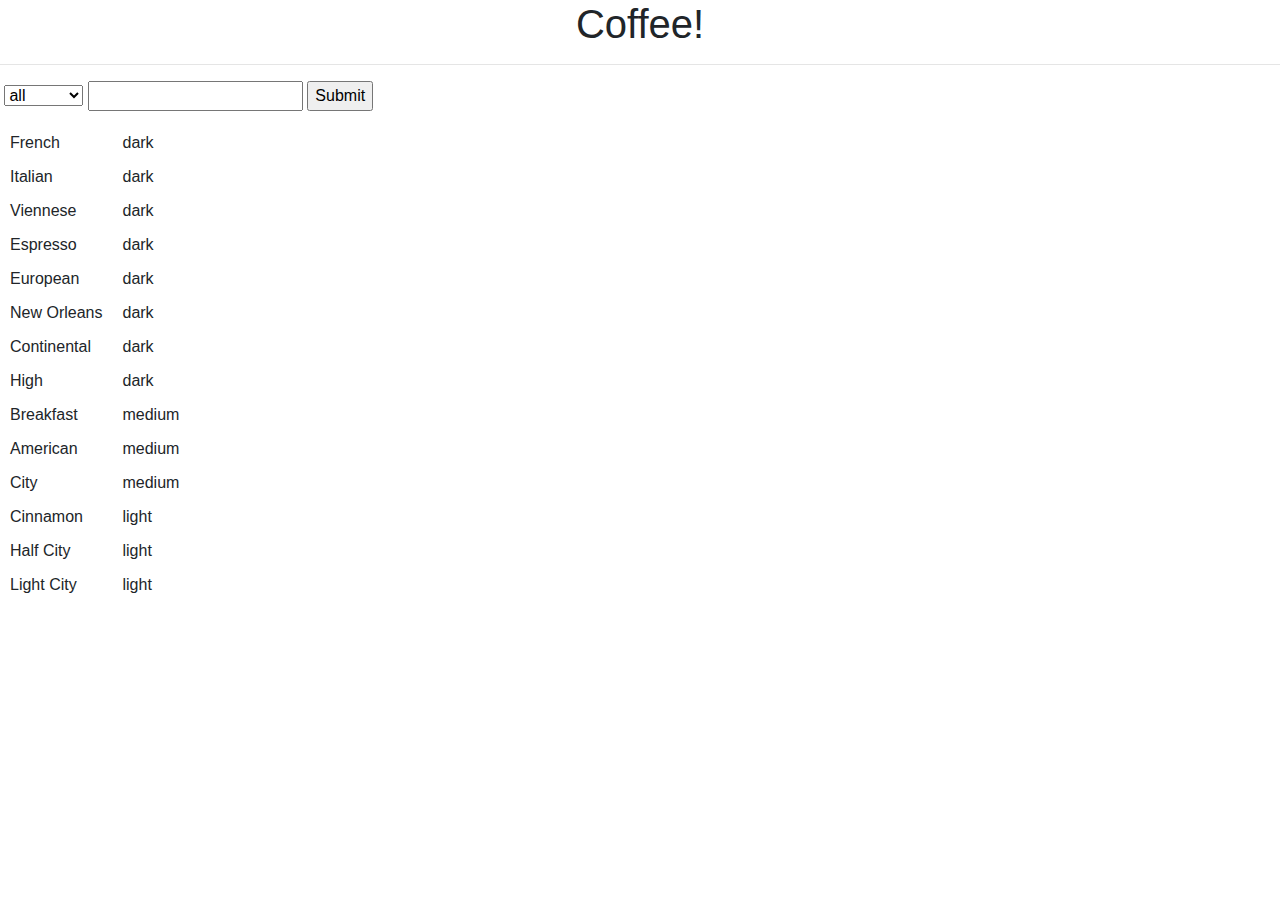
==== index.html @ bfeeac18 "added searchbar" ====
<!DOCTYPE html>
<html lang="en">
<head>
    <meta charset="UTF-8">
    <title>Coffee</title>
    <link rel="stylesheet" href="https://maxcdn.bootstrapcdn.com/bootstrap/4.0.0/css/bootstrap.min.css" integrity="sha384-Gn5384xqQ1aoWXA+058RXPxPg6fy4IWvTNh0E263XmFcJlSAwiGgFAW/dAiS6JXm" crossorigin="anonymous" />
    <link rel="stylesheet" href="style.css">
</head>
<body>
<h1 class="centerText">Coffee!</h1>
<hr>

<form>
    <label for="roast-selection"></label>
    <select id="roast-selection">
        <option>all</option>
        <option>light</option>
        <option>medium</option>
        <option>dark</option>
    </select>
    <input id="coffeeName" type="text" placeholder="">
    <input id="submit" type="submit" />
</form>

<table>
    <thead>
    <tr>
        <!--&lt;!&ndash;<th>ID</th>&ndash;&gt;-->
        <!--<th>NAME</th>-->
        <!--<th>ROAST</th>-->
    </tr>
    </thead>
    <tbody id="coffees"></tbody>
</table>

<script src="main.js"></script>
<script src="https://code.jquery.com/jquery-3.2.1.slim.min.js" integrity="sha384-KJ3o2DKtIkvYIK3UENzmM7KCkRr/rE9/Qpg6aAZGJwFDMVNA/GpGFF93hXpG5KkN" crossorigin="anonymous"></script>
<script src="https://cdnjs.cloudflare.com/ajax/libs/popper.js/1.12.9/umd/popper.min.js" integrity="sha384-ApNbgh9B+Y1QKtv3Rn7W3mgPxhU9K/ScQsAP7hUibX39j7fakFPskvXusvfa0b4Q" crossorigin="anonymous"></script>
<script src="https://maxcdn.bootstrapcdn.com/bootstrap/4.0.0/js/bootstrap.min.js" integrity="sha384-JZR6Spejh4U02d8jOt6vLEHfe/JQGiRRSQQxSfFWpi1MquVdAyjUar5+76PVCmYl" crossorigin="anonymous"></script>
</body>
</html>
---- style.css ----
table {
    border-collapse: collapse;
    margin: 15px 0;
}

td, th {
    /*border: 1px solid black;*/
    padding: 5px 10px;
}
.centerText{text-align: center;}
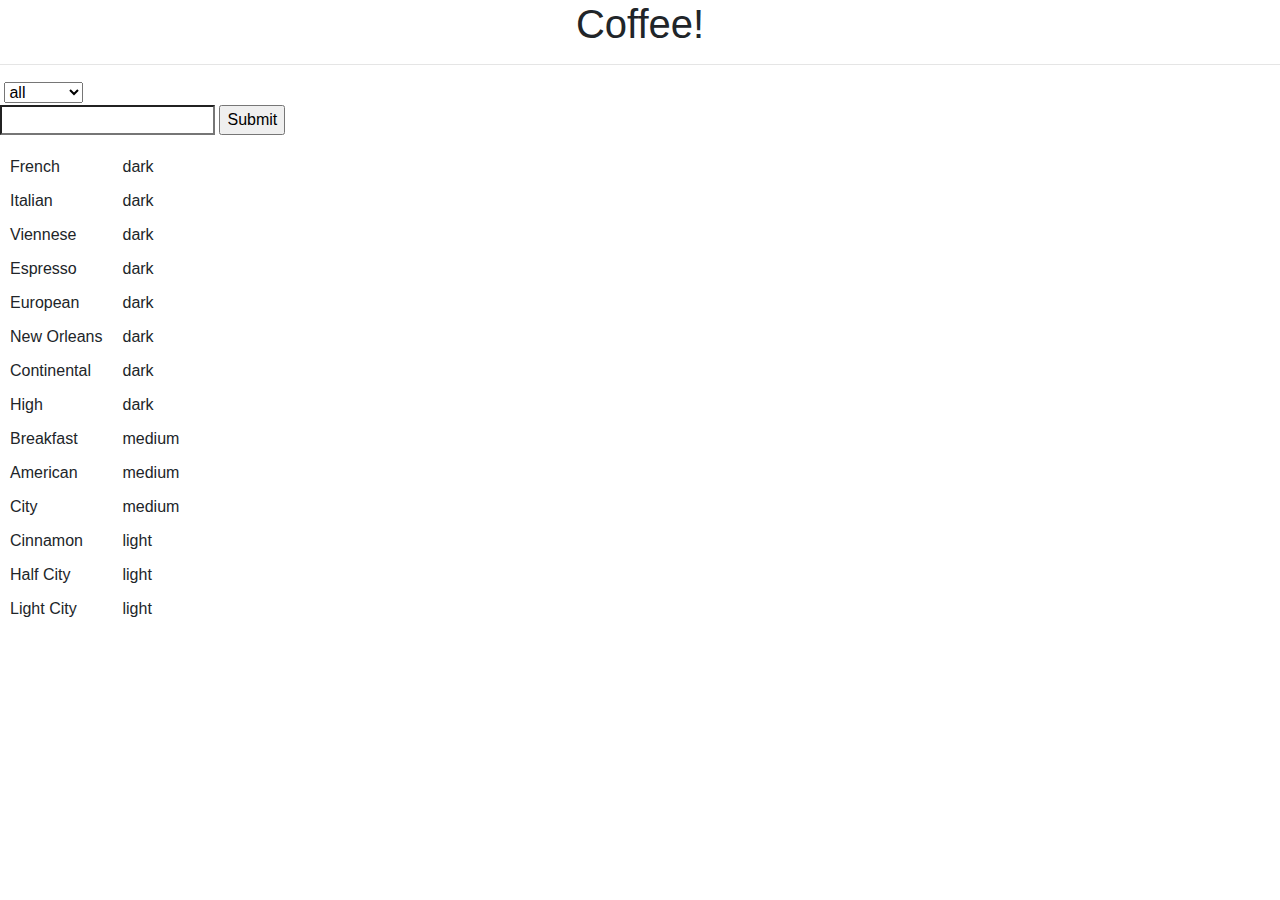
==== commit 9c612390: "JS corrected" ====
--- a/index.html
+++ b/index.html
@@ -18,9 +18,10 @@
         <option>medium</option>
         <option>dark</option>
     </select>
-    <input id="coffeeName" type="text" placeholder="">
-    <input id="submit" type="submit" />
 </form>
+
+<input id="coffeeName" type="search" placeholder="">
+<input id="submit" type="submit"/>
 
 <table>
     <thead>
@@ -38,4 +39,4 @@
 <script src="https://cdnjs.cloudflare.com/ajax/libs/popper.js/1.12.9/umd/popper.min.js" integrity="sha384-ApNbgh9B+Y1QKtv3Rn7W3mgPxhU9K/ScQsAP7hUibX39j7fakFPskvXusvfa0b4Q" crossorigin="anonymous"></script>
 <script src="https://maxcdn.bootstrapcdn.com/bootstrap/4.0.0/js/bootstrap.min.js" integrity="sha384-JZR6Spejh4U02d8jOt6vLEHfe/JQGiRRSQQxSfFWpi1MquVdAyjUar5+76PVCmYl" crossorigin="anonymous"></script>
 </body>
-</html>
+</html>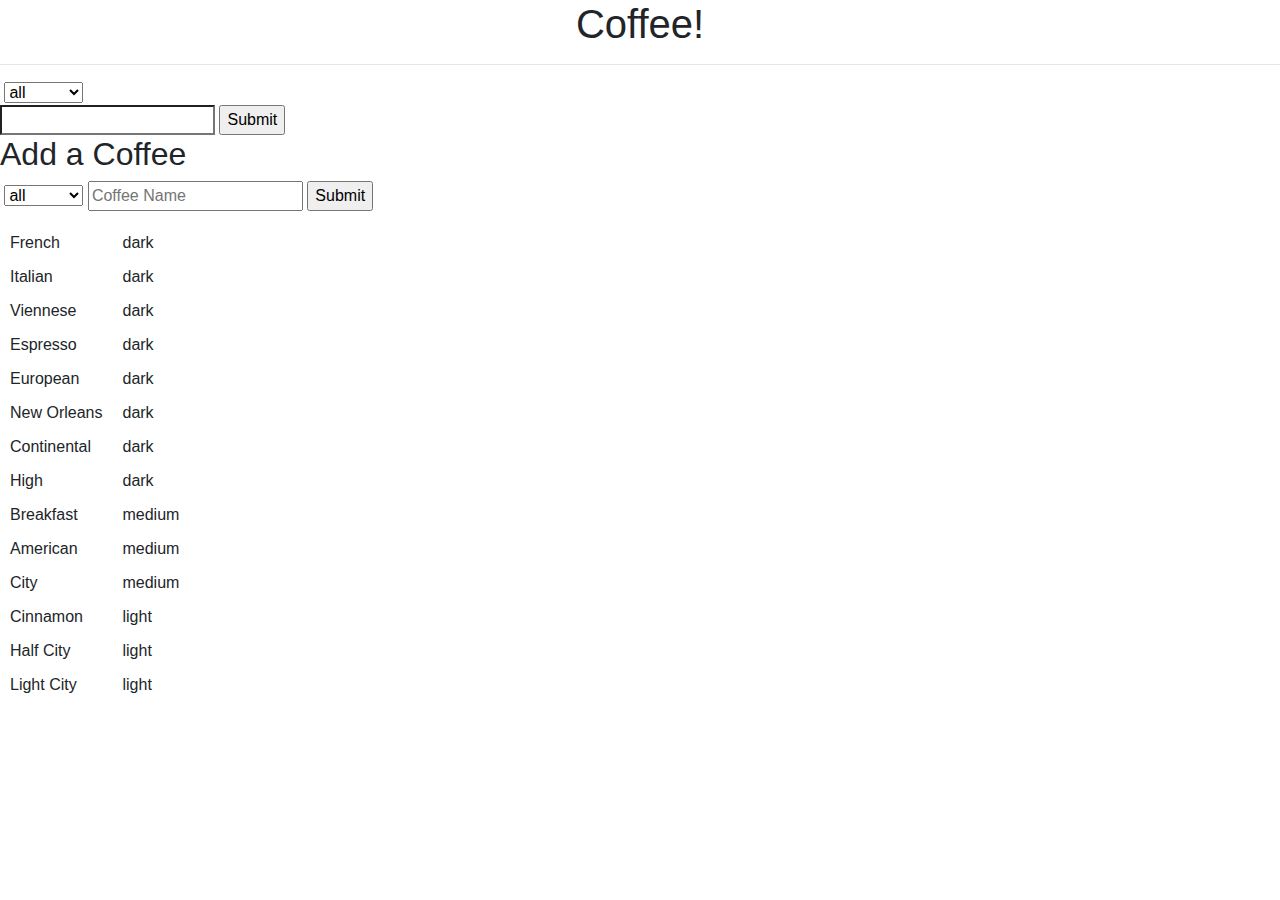
==== commit 50b28851: "made it non case sensitive" ====
--- a/index.html
+++ b/index.html
@@ -23,14 +23,20 @@
 <input id="coffeeName" type="search" placeholder="">
 <input id="submit" type="submit"/>
 
+<h2> Add a Coffee</h2>
+<form>
+    <label for="roast-selection"></label>
+    <select id="create-roast-selection">
+        <option>all</option>
+        <option>light</option>
+        <option>medium</option>
+        <option>dark</option>
+    </select>
+    <input id="create-coffeeName" type="text" placeholder="Coffee Name">
+    <input id="create-submit" type="submit" />
+</form>
+
 <table>
-    <thead>
-    <tr>
-        <!--&lt;!&ndash;<th>ID</th>&ndash;&gt;-->
-        <!--<th>NAME</th>-->
-        <!--<th>ROAST</th>-->
-    </tr>
-    </thead>
     <tbody id="coffees"></tbody>
 </table>
 
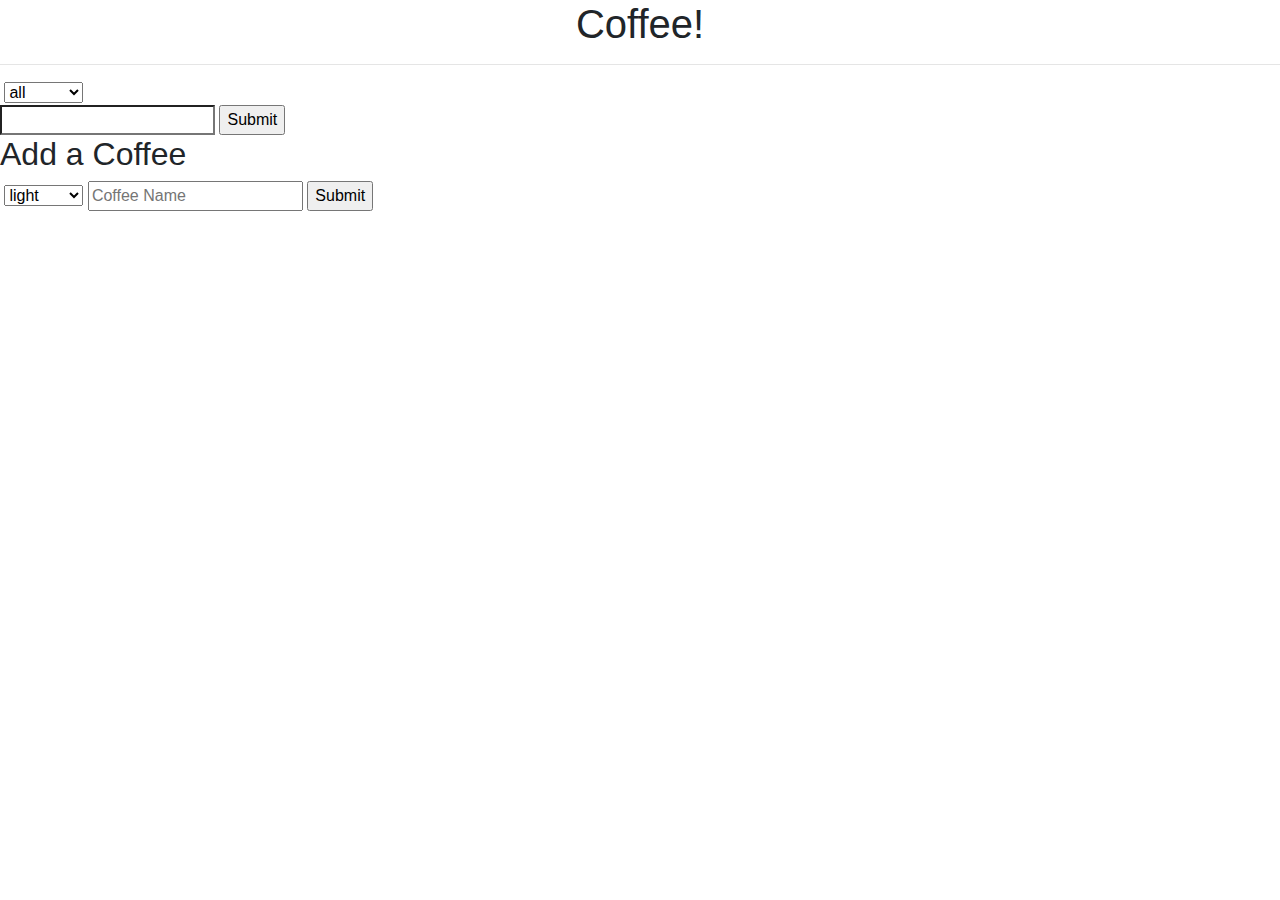
==== commit 5fb9af85: "Completed functionality need purty!!!" ====
--- a/index.html
+++ b/index.html
@@ -26,23 +26,22 @@
 <h2> Add a Coffee</h2>
 <form>
     <label for="roast-selection"></label>
-    <select id="create-roast-selection">
-        <option>all</option>
+    <select id="createRoastSelection">
         <option>light</option>
         <option>medium</option>
         <option>dark</option>
     </select>
-    <input id="create-coffeeName" type="text" placeholder="Coffee Name">
-    <input id="create-submit" type="submit" />
+    <input id="createCoffeeName" type="text" placeholder="Coffee Name">
+    <input id="createSubmit" type="submit" />
 </form>
 
 <table>
     <tbody id="coffees"></tbody>
 </table>
 
-<script src="main.js"></script>
+<script src="practice-main.js"></script>
 <script src="https://code.jquery.com/jquery-3.2.1.slim.min.js" integrity="sha384-KJ3o2DKtIkvYIK3UENzmM7KCkRr/rE9/Qpg6aAZGJwFDMVNA/GpGFF93hXpG5KkN" crossorigin="anonymous"></script>
 <script src="https://cdnjs.cloudflare.com/ajax/libs/popper.js/1.12.9/umd/popper.min.js" integrity="sha384-ApNbgh9B+Y1QKtv3Rn7W3mgPxhU9K/ScQsAP7hUibX39j7fakFPskvXusvfa0b4Q" crossorigin="anonymous"></script>
 <script src="https://maxcdn.bootstrapcdn.com/bootstrap/4.0.0/js/bootstrap.min.js" integrity="sha384-JZR6Spejh4U02d8jOt6vLEHfe/JQGiRRSQQxSfFWpi1MquVdAyjUar5+76PVCmYl" crossorigin="anonymous"></script>
 </body>
-</html>+</html>
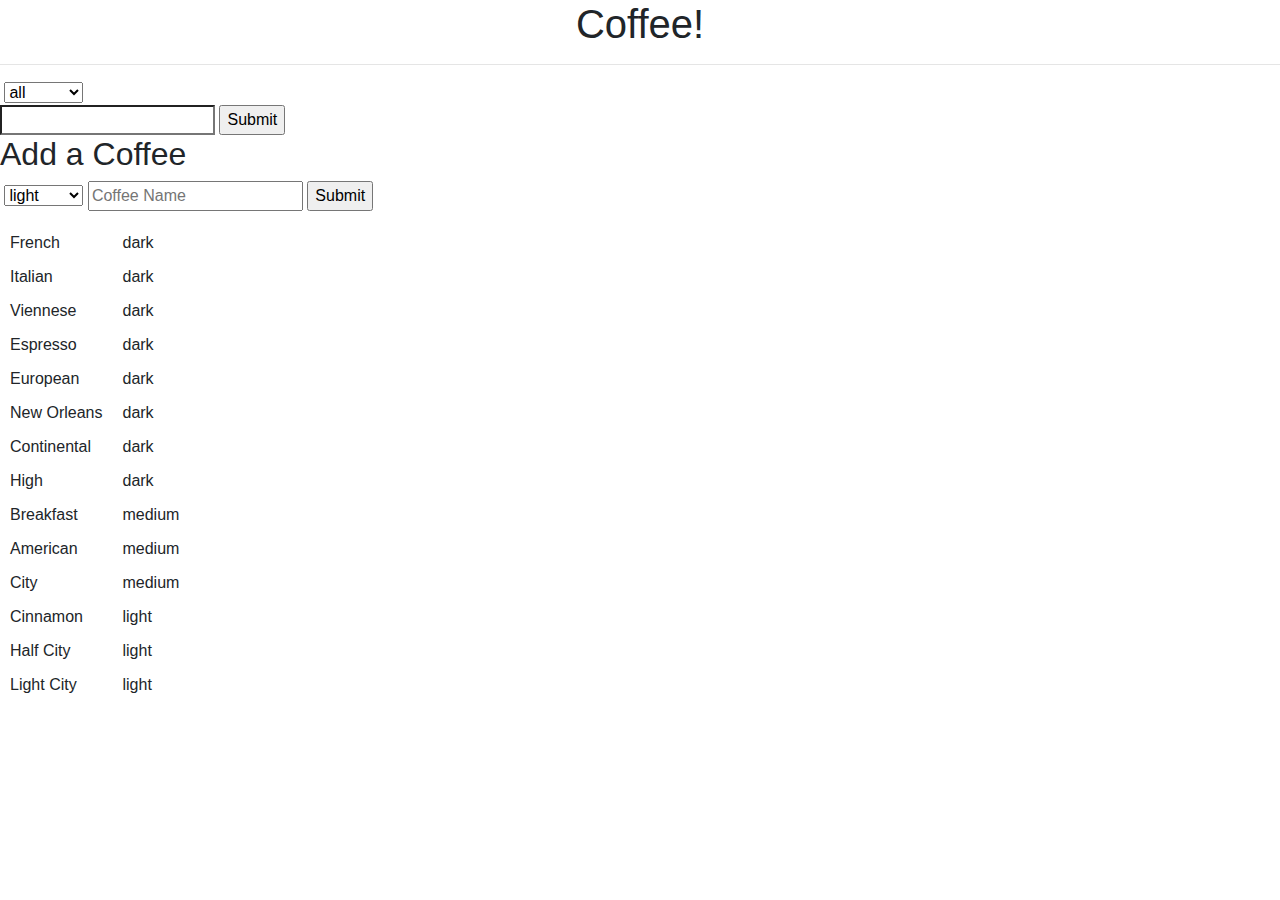
==== commit 300eb25a: "Completed functionality need purty!!!" ====
--- a/index.html
+++ b/index.html
@@ -39,7 +39,7 @@
     <tbody id="coffees"></tbody>
 </table>
 
-<script src="practice-main.js"></script>
+<script src="main.js"></script>
 <script src="https://code.jquery.com/jquery-3.2.1.slim.min.js" integrity="sha384-KJ3o2DKtIkvYIK3UENzmM7KCkRr/rE9/Qpg6aAZGJwFDMVNA/GpGFF93hXpG5KkN" crossorigin="anonymous"></script>
 <script src="https://cdnjs.cloudflare.com/ajax/libs/popper.js/1.12.9/umd/popper.min.js" integrity="sha384-ApNbgh9B+Y1QKtv3Rn7W3mgPxhU9K/ScQsAP7hUibX39j7fakFPskvXusvfa0b4Q" crossorigin="anonymous"></script>
 <script src="https://maxcdn.bootstrapcdn.com/bootstrap/4.0.0/js/bootstrap.min.js" integrity="sha384-JZR6Spejh4U02d8jOt6vLEHfe/JQGiRRSQQxSfFWpi1MquVdAyjUar5+76PVCmYl" crossorigin="anonymous"></script>
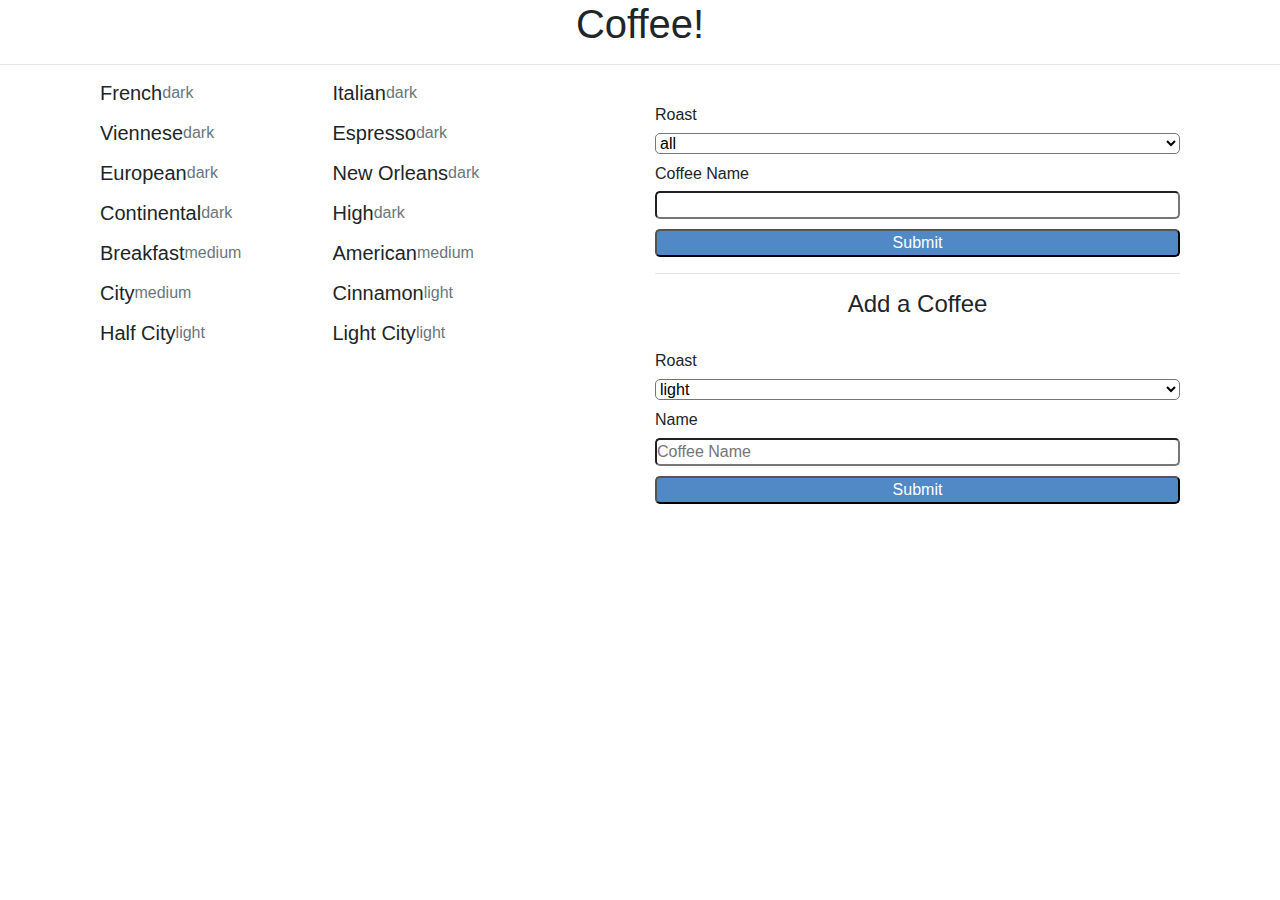
==== commit ad4a596d: "Purtyfied it!" ====
--- a/index.html
+++ b/index.html
@@ -9,35 +9,43 @@
 <body>
 <h1 class="centerText">Coffee!</h1>
 <hr>
+<div class="container">
+    <div class="col-6 ">
+        <form>
+            <label for="roast-selection"></label>
+            <h6>Roast</h6>
+            <select id="roast-selection" class="stretch">
+                <option>all</option>
+                <option>light</option>
+                <option>medium</option>
+                <option>dark</option>
+            </select>
+            <br>
+            <h6>Coffee Name</h6>
+            <input id="coffeeName" type="search" placeholder="" class="stretch">
+            <br>
+            <input id="submit" type="submit" class="submitButton"/>
+        </form>
+        <hr>
 
-<form>
-    <label for="roast-selection"></label>
-    <select id="roast-selection">
-        <option>all</option>
-        <option>light</option>
-        <option>medium</option>
-        <option>dark</option>
-    </select>
-</form>
+        <h4 class="centerText"> Add a Coffee</h4>
+        <form>
+            <label for="roast-selection"></label>
+            <h6>Roast</h6>
+            <select id="createRoastSelection" class="stretch">
+                <option>light</option>
+                <option>medium</option>
+                <option>dark</option>
+            </select>
+            <h6>Name</h6>
+            <input id="createCoffeeName" type="text" placeholder="Coffee Name" class="stretch">
+            <br>
+            <input id="createSubmit" type="submit" class="submitButton"/>
+        </form>
+    </div>
 
-<input id="coffeeName" type="search" placeholder="">
-<input id="submit" type="submit"/>
-
-<h2> Add a Coffee</h2>
-<form>
-    <label for="roast-selection"></label>
-    <select id="createRoastSelection">
-        <option>light</option>
-        <option>medium</option>
-        <option>dark</option>
-    </select>
-    <input id="createCoffeeName" type="text" placeholder="Coffee Name">
-    <input id="createSubmit" type="submit" />
-</form>
-
-<table>
-    <tbody id="coffees"></tbody>
-</table>
+    <div class="col-6"  id="coffees"></div>
+</div>
 
 <script src="main.js"></script>
 <script src="https://code.jquery.com/jquery-3.2.1.slim.min.js" integrity="sha384-KJ3o2DKtIkvYIK3UENzmM7KCkRr/rE9/Qpg6aAZGJwFDMVNA/GpGFF93hXpG5KkN" crossorigin="anonymous"></script>
--- a/style.css
+++ b/style.css
@@ -1,3 +1,8 @@
+*{
+    margin: 0;
+    padding: 0;
+}
+
 table {
     border-collapse: collapse;
     margin: 15px 0;
@@ -7,4 +12,34 @@
     /*border: 1px solid black;*/
     padding: 5px 10px;
 }
-.centerText{text-align: center;}+.centerText{text-align: center;}
+
+body > table {
+    float: left;
+}
+
+body > div > div {
+    float: right;
+}
+
+.stretch {
+    width: 100%;
+    border-radius: 5px;
+    background-color: #FFFFFF;
+    margin-bottom: 10px;
+}
+
+.submitButton {
+    width: 100%;
+    background-color: #5189C6;
+    color: #FFFFFF;
+    border-radius: 5px;
+}
+
+.coffee {
+    /*font-size: large;*/
+    /*font-weight: bold;*/
+    max-width: 50%;
+    float: left;
+    clear: right;
+}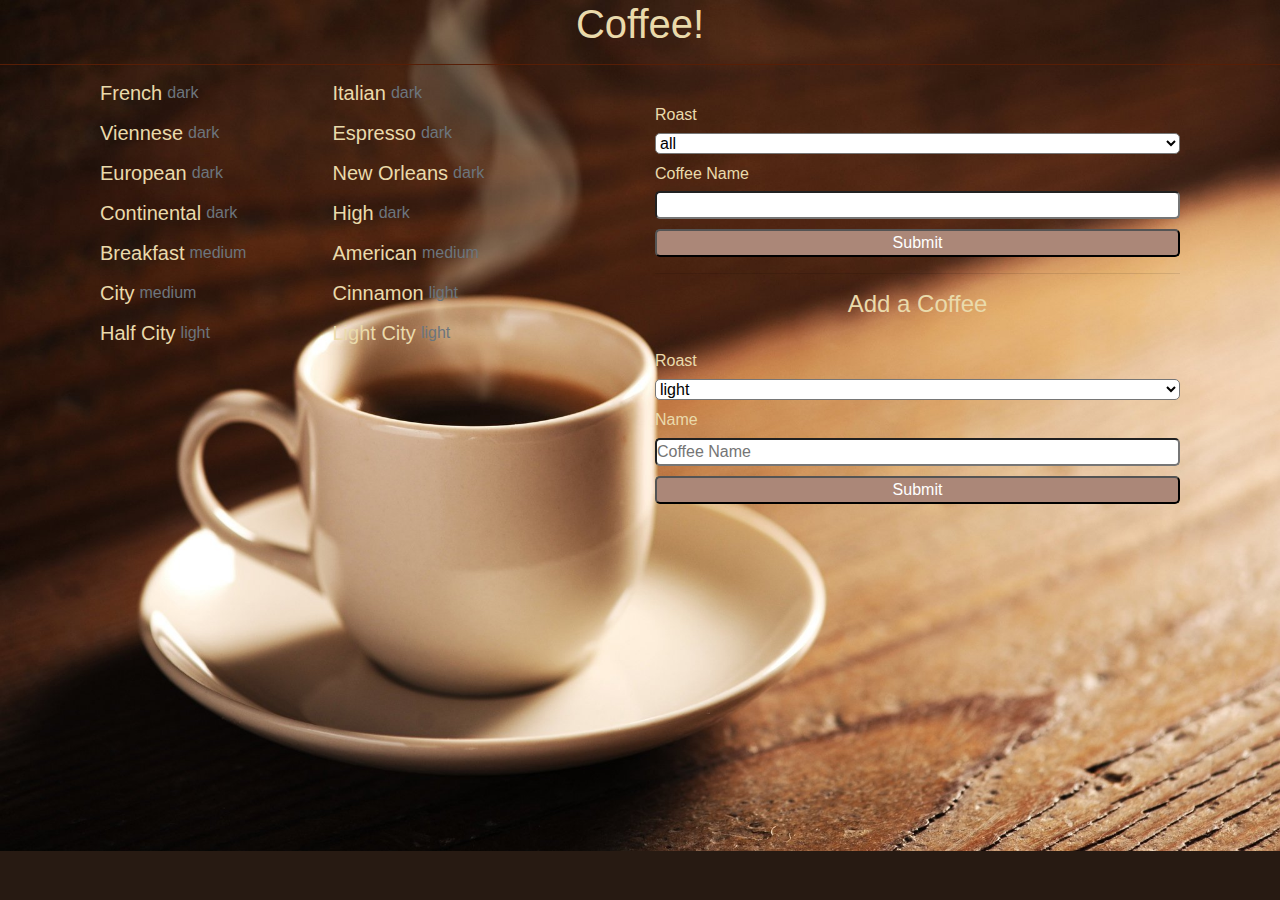
==== commit b9ac1f69: "Made code easier to read" ====
--- a/index.html
+++ b/index.html
@@ -1,11 +1,13 @@
 <!DOCTYPE html>
 <html lang="en">
+
 <head>
     <meta charset="UTF-8">
     <title>Coffee</title>
     <link rel="stylesheet" href="https://maxcdn.bootstrapcdn.com/bootstrap/4.0.0/css/bootstrap.min.css" integrity="sha384-Gn5384xqQ1aoWXA+058RXPxPg6fy4IWvTNh0E263XmFcJlSAwiGgFAW/dAiS6JXm" crossorigin="anonymous" />
     <link rel="stylesheet" href="style.css">
 </head>
+
 <body>
 <h1 class="centerText">Coffee!</h1>
 <hr>
@@ -24,7 +26,7 @@
             <h6>Coffee Name</h6>
             <input id="coffeeName" type="search" placeholder="" class="stretch">
             <br>
-            <input id="submit" type="submit" class="submitButton"/>
+            <input id="submit" type="submit" class="submitButton" />
         </form>
         <hr>
 
@@ -40,11 +42,11 @@
             <h6>Name</h6>
             <input id="createCoffeeName" type="text" placeholder="Coffee Name" class="stretch">
             <br>
-            <input id="createSubmit" type="submit" class="submitButton"/>
+            <input id="createSubmit" type="submit" class="submitButton" />
         </form>
     </div>
 
-    <div class="col-6"  id="coffees"></div>
+    <div class="col-6" id="coffees"></div>
 </div>
 
 <script src="main.js"></script>
@@ -52,4 +54,5 @@
 <script src="https://cdnjs.cloudflare.com/ajax/libs/popper.js/1.12.9/umd/popper.min.js" integrity="sha384-ApNbgh9B+Y1QKtv3Rn7W3mgPxhU9K/ScQsAP7hUibX39j7fakFPskvXusvfa0b4Q" crossorigin="anonymous"></script>
 <script src="https://maxcdn.bootstrapcdn.com/bootstrap/4.0.0/js/bootstrap.min.js" integrity="sha384-JZR6Spejh4U02d8jOt6vLEHfe/JQGiRRSQQxSfFWpi1MquVdAyjUar5+76PVCmYl" crossorigin="anonymous"></script>
 </body>
+
 </html>
--- a/style.css
+++ b/style.css
@@ -1,4 +1,4 @@
-*{
+* {
     margin: 0;
     padding: 0;
 }
@@ -8,17 +8,31 @@
     margin: 15px 0;
 }
 
-td, th {
+td,
+th {
     /*border: 1px solid black;*/
     padding: 5px 10px;
 }
-.centerText{text-align: center;}
 
-body > table {
+.centerText {
+    text-align: center;
+}
+
+body>table {
     float: left;
 }
 
-body > div > div {
+body {
+    background-image: url("coffee-stock-photo-0e8b300f42157b6f.jpg");
+    color: #eadaab;
+    width: 100%;
+    height: 100%;
+    background-size: cover;
+    background-repeat: no-repeat;
+    background-color: #271A12;
+}
+
+body>div>div {
     float: right;
 }
 
@@ -29,9 +43,13 @@
     margin-bottom: 10px;
 }
 
+body>hr {
+    background-color: #612207;
+}
+
 .submitButton {
     width: 100%;
-    background-color: #5189C6;
+    background-color: #AB8778;
     color: #FFFFFF;
     border-radius: 5px;
 }
@@ -42,4 +60,8 @@
     max-width: 50%;
     float: left;
     clear: right;
-}+}
+
+.padding {
+    padding-left: 5px;
+}
